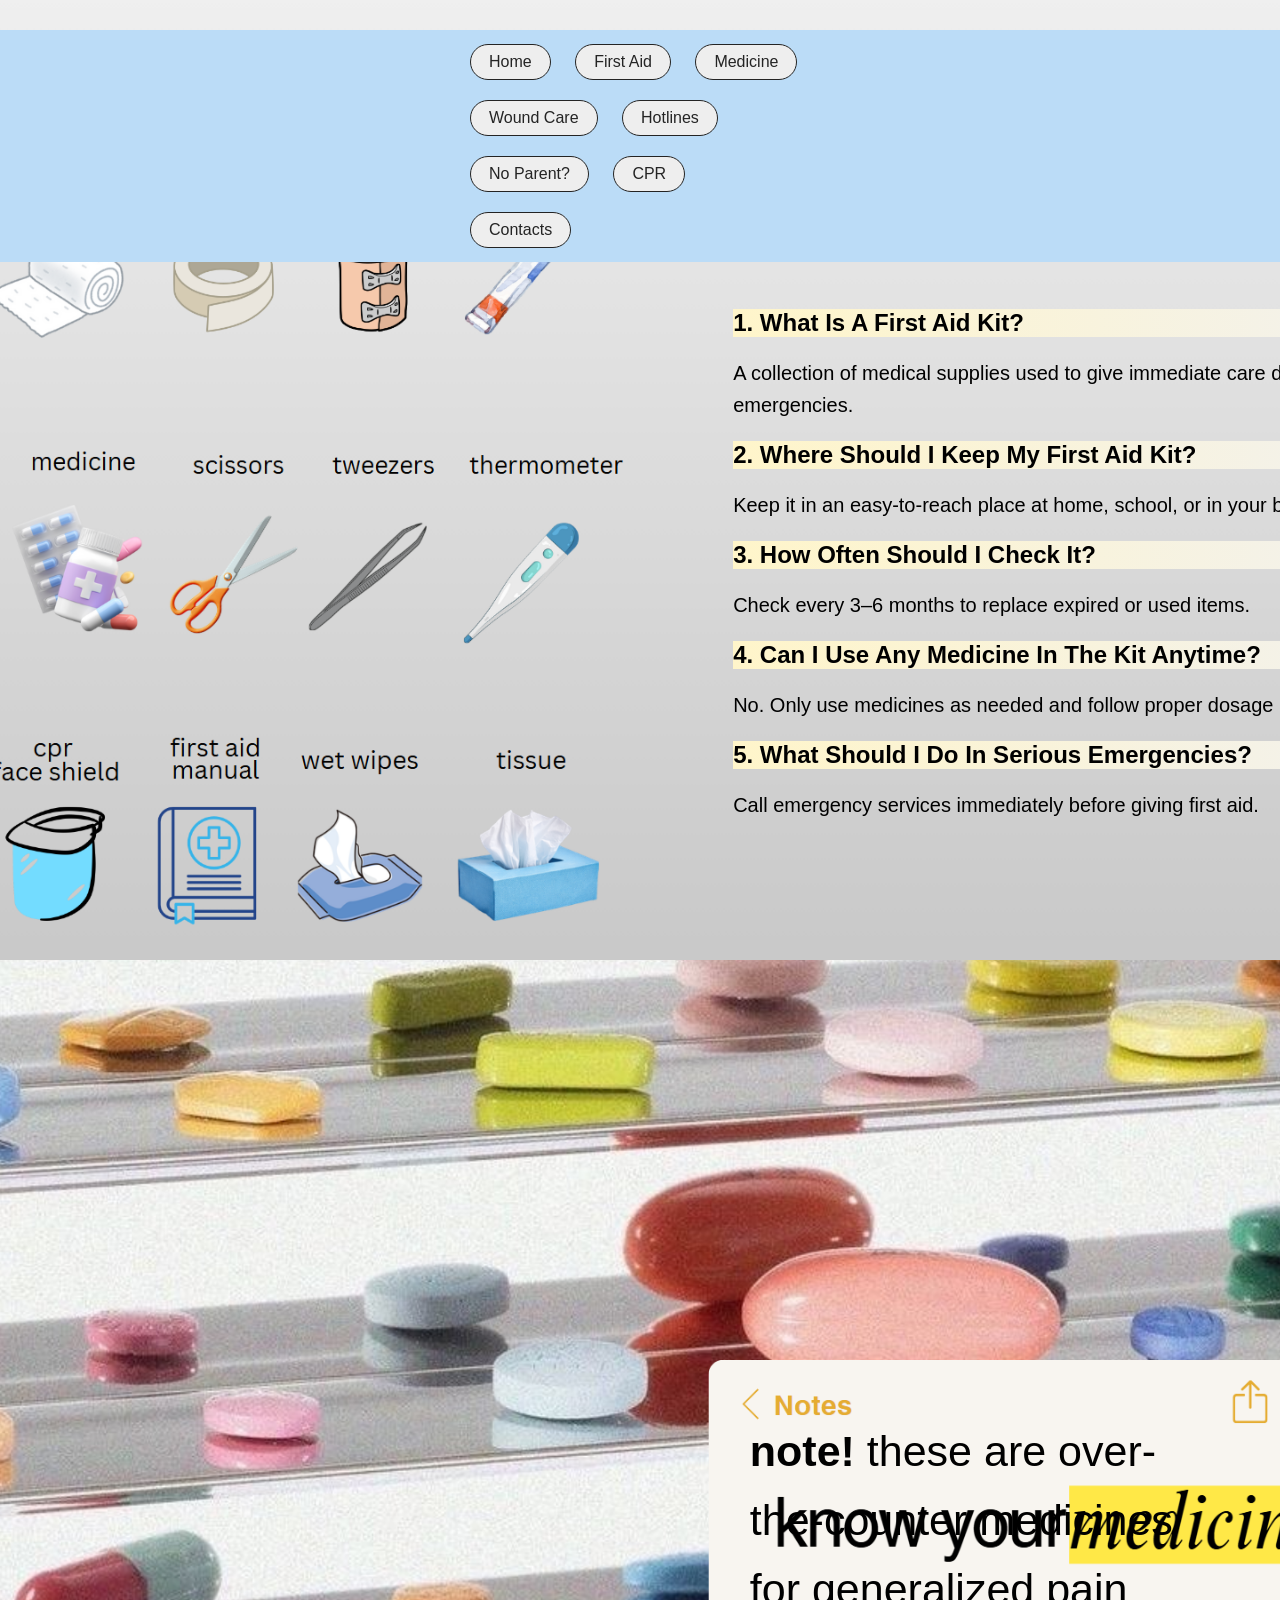
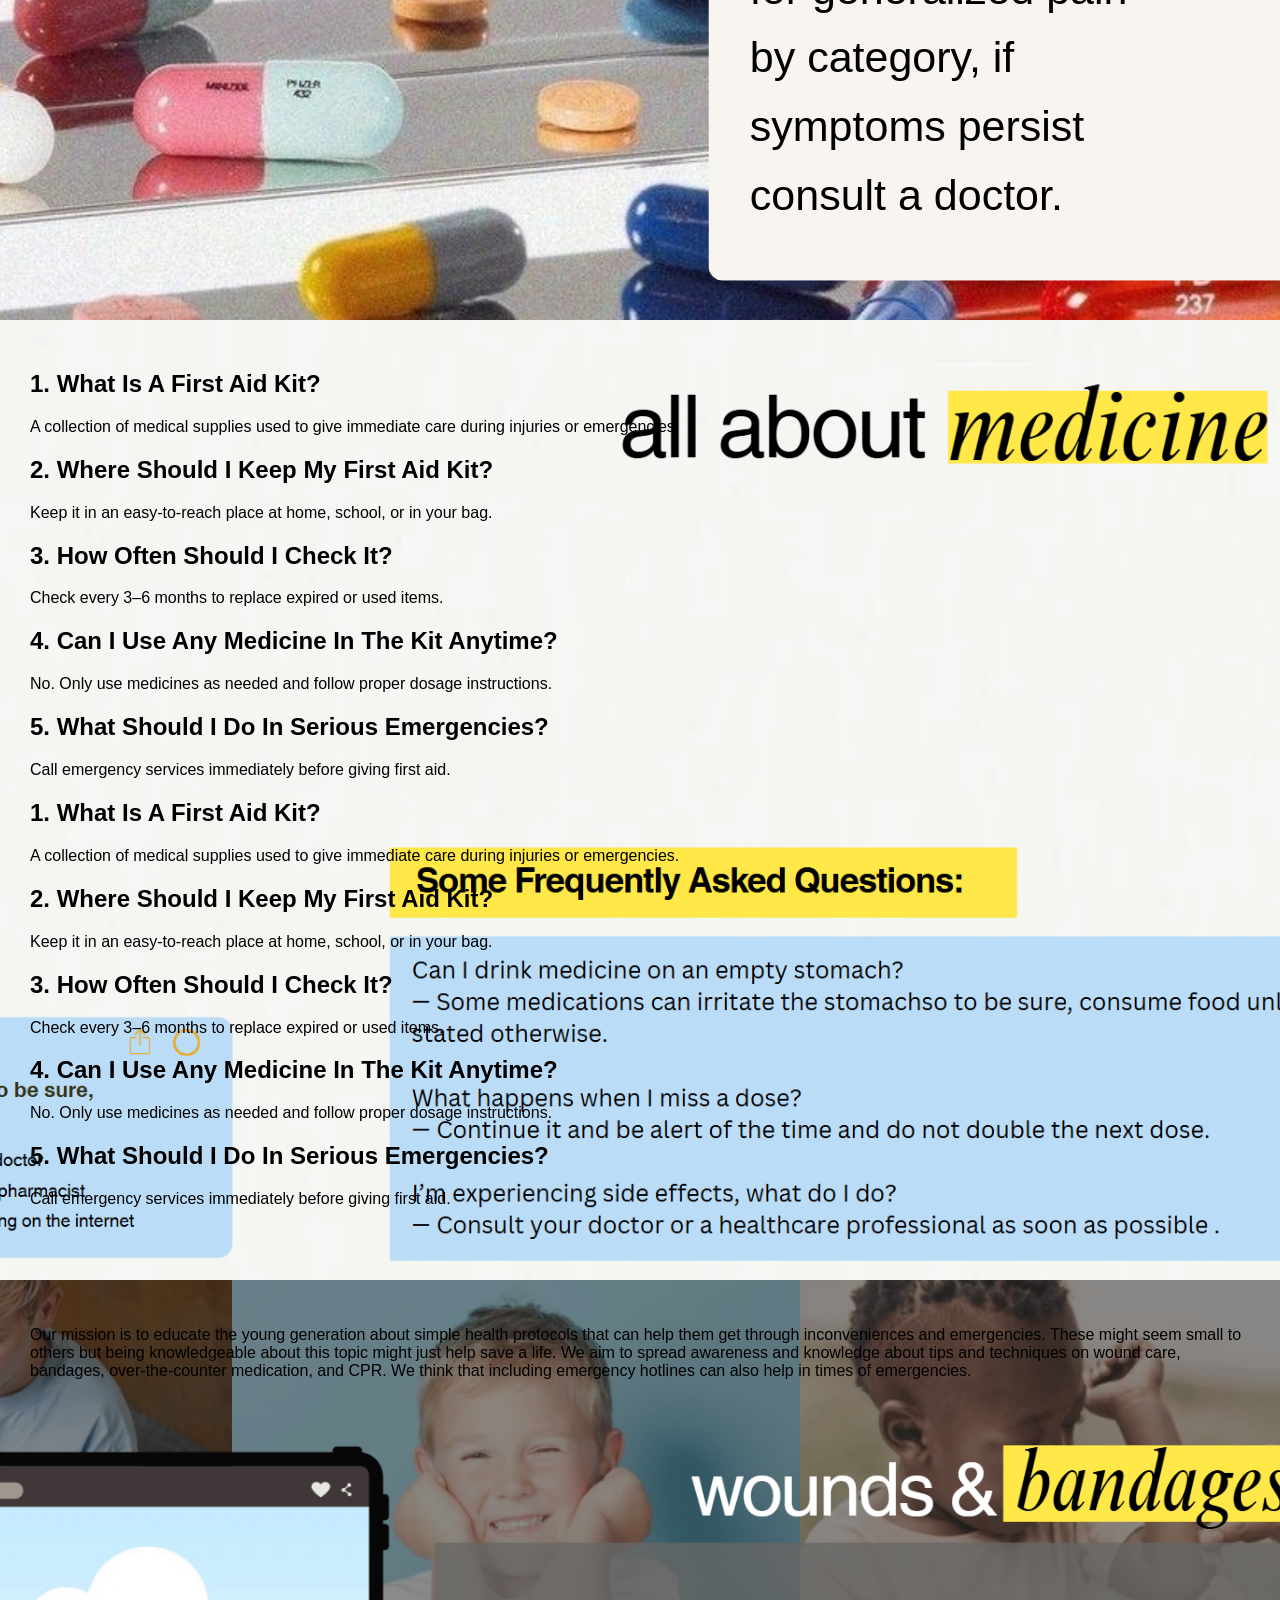
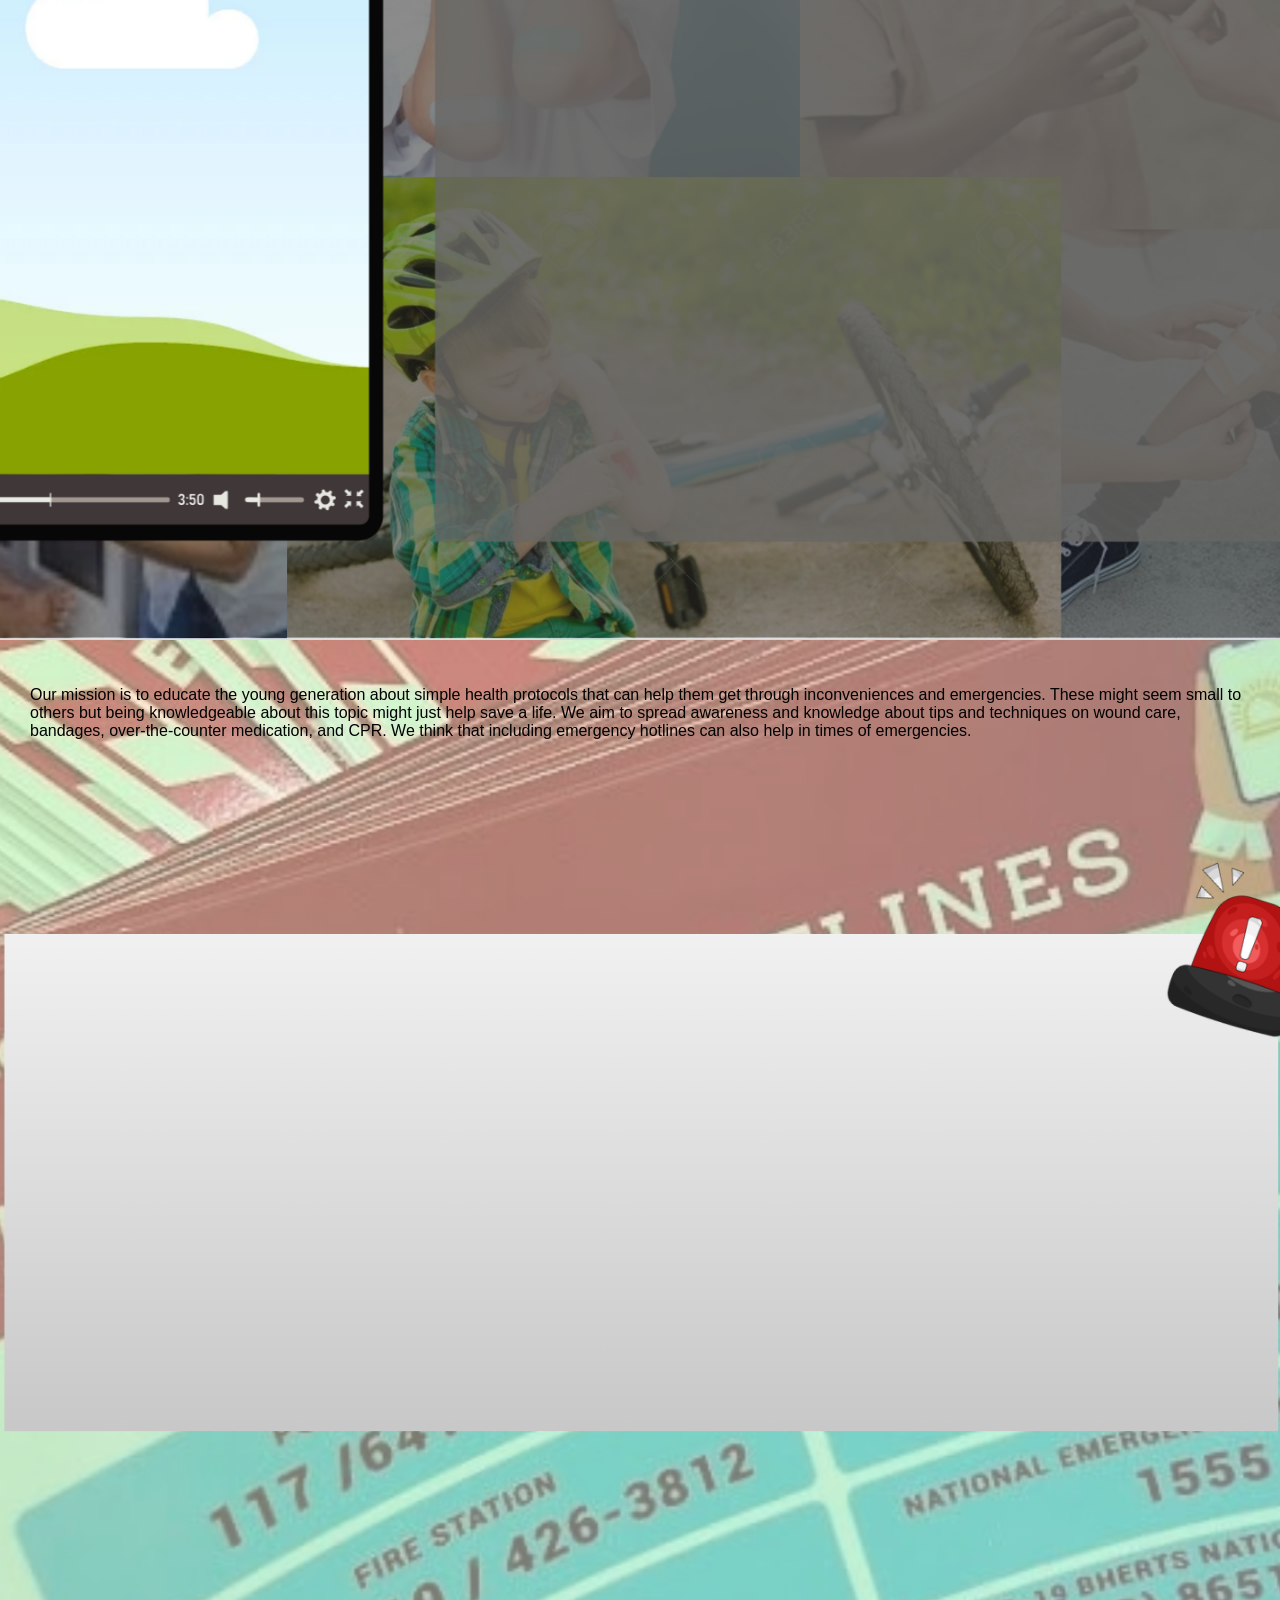
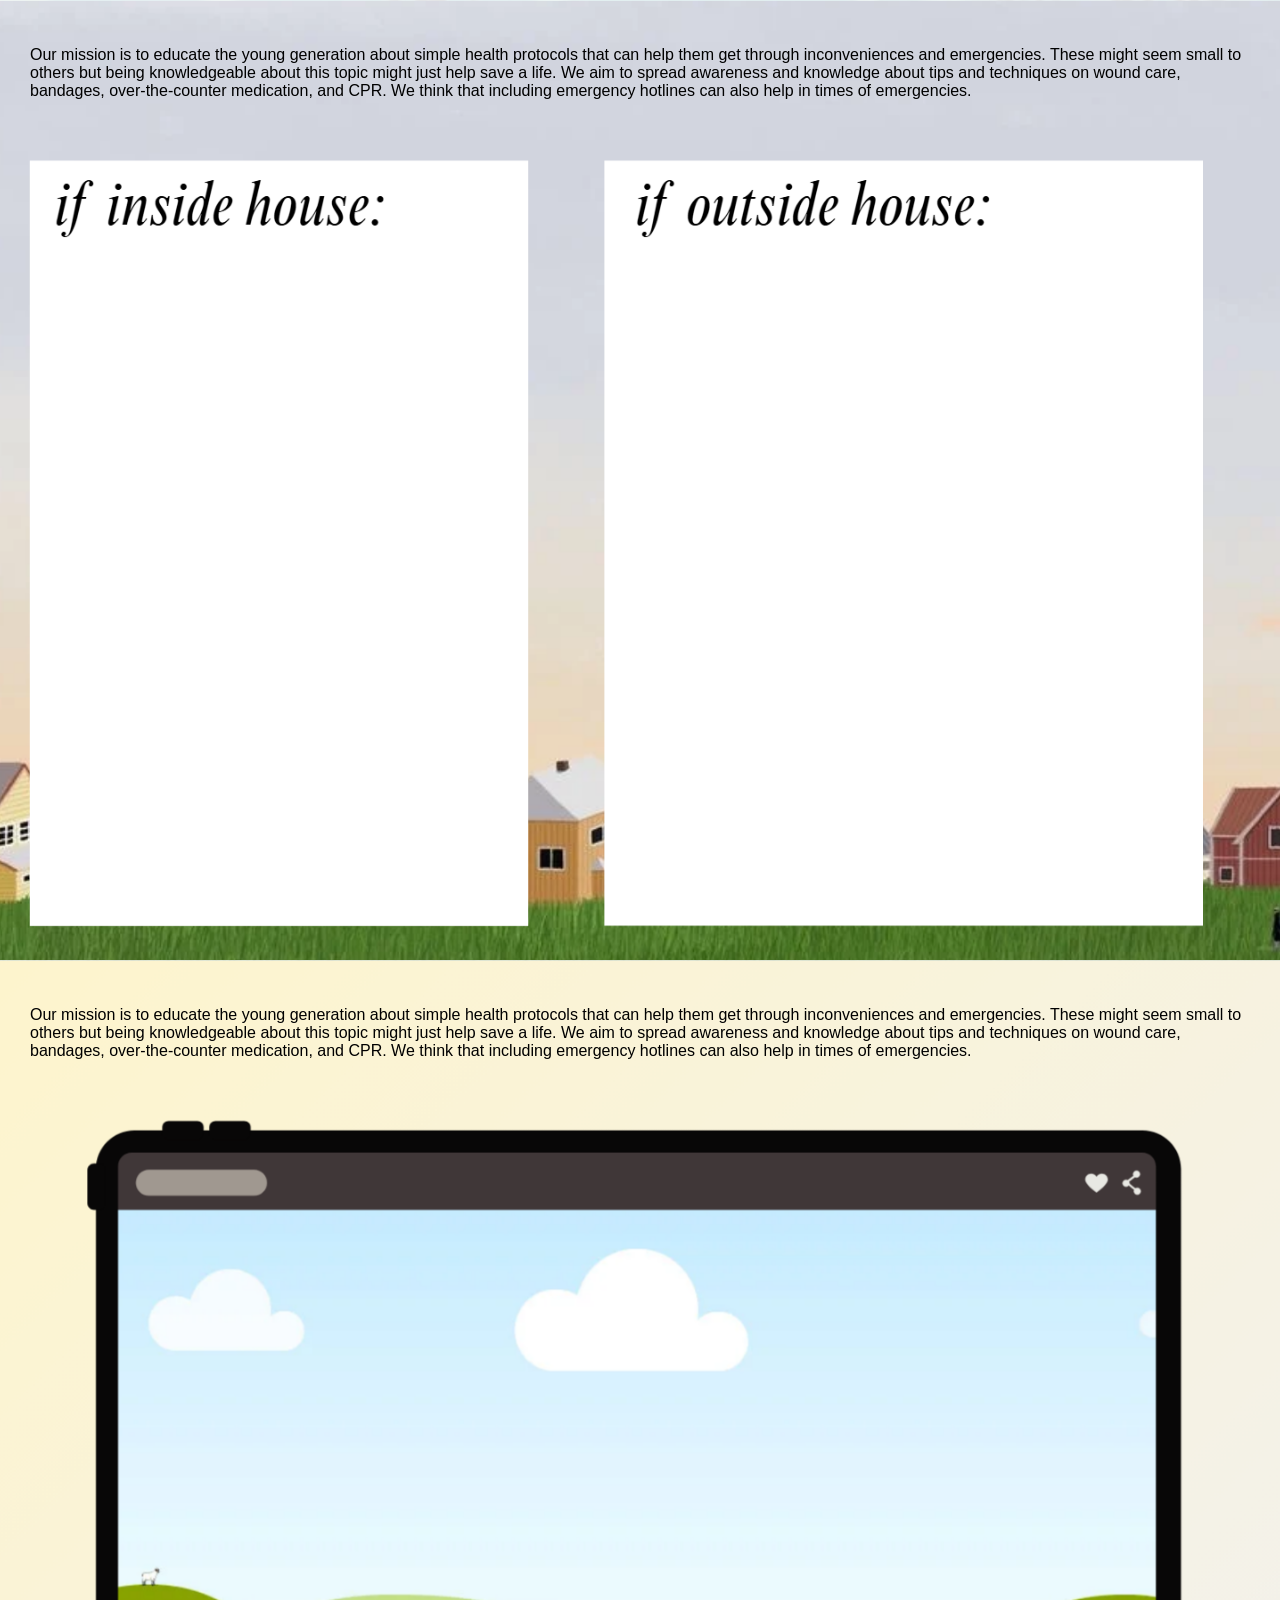
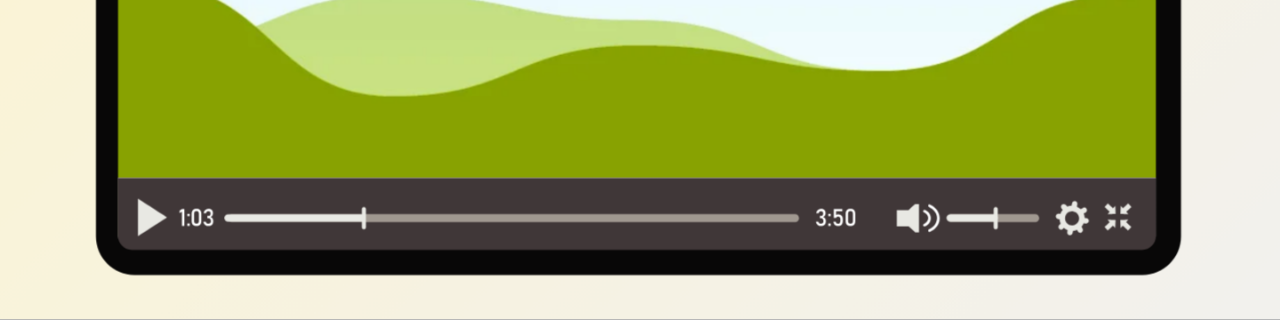
==== CareUrHealth/Informations.html @ 377dc2b5 "Add files via upload" ====
<!DOCTYPE html>
<html lang="en">
<head>
    <meta charset="UTF-8">
    <meta name="viewport" content="width=device-width, initial-scale=1.0">
    <title>Ctrl Ur Health</title>
    <link rel="stylesheet" href="style.css">
</head>
<body>

<section id="HOME-INFO">
    <nav id ="navINFO">
        <a href="Index.html">Home</a>
        <a href="#HOME-INFO">First Aid</a>
        <a href="#medicineone">Medicine</a>
        <a href="#woundcare">Wound Care</a>
        <a href="#hotlines">Hotlines</a>
        <a href="#noparent">No Parent?</a>
        <a href="#cpr">CPR</a>
        <a href="Index.html #CONTACT">Contacts</a>
    </nav>    

    <div class="firstaid-container">
        <div class="firstaid-text">
            <h1>1. What Is A First Aid Kit?</h1>
            <p>A collection of medical supplies used to give immediate care during injuries or emergencies.</p>

            <h1>2. Where Should I Keep My First Aid Kit?</h1>
            <p>Keep it in an easy-to-reach place at home, school, or in your bag.</p>

            <h1>3. How Often Should I Check It?</h1>
            <p>Check every 3–6 months to replace expired or used items.</p>

            <h1>4. Can I Use Any Medicine In The Kit Anytime?</h1>
            <p>No. Only use medicines as needed and follow proper dosage instructions.</p>

            <h1>5. What Should I Do In Serious Emergencies?</h1>
            <p>Call emergency services immediately before giving first aid.</p>
        </div> 
    </div>
</section>

<section id="medicineone">
    <div class="medicineone-container">
        <div class="medicineone-text">
            <p>
                <strong>note!</strong> these are over-the-counter 
                medicines for generalized pain by 
                category, if symptoms persist 
                consult a doctor.
            </p>
        </div> 
    </div>
</section>

<section id="medicinetwo">
    <div class="medicinetwo-container">
        <div class="medicinetwofirst-text">
            <h1>1. What Is A First Aid Kit?</h1>
            <p>A collection of medical supplies used to give immediate care during injuries or emergencies.</p>

            <h1>2. Where Should I Keep My First Aid Kit?</h1>
            <p>Keep it in an easy-to-reach place at home, school, or in your bag.</p>

            <h1>3. How Often Should I Check It?</h1>
            <p>Check every 3–6 months to replace expired or used items.</p>

            <h1>4. Can I Use Any Medicine In The Kit Anytime?</h1>
            <p>No. Only use medicines as needed and follow proper dosage instructions.</p>

            <h1>5. What Should I Do In Serious Emergencies?</h1>
            <p>Call emergency services immediately before giving first aid.</p>
        </div> 
        <div class="medicinetwosecond-text">
            <h1>1. What Is A First Aid Kit?</h1>
            <p>A collection of medical supplies used to give immediate care during injuries or emergencies.</p>

            <h1>2. Where Should I Keep My First Aid Kit?</h1>
            <p>Keep it in an easy-to-reach place at home, school, or in your bag.</p>

            <h1>3. How Often Should I Check It?</h1>
            <p>Check every 3–6 months to replace expired or used items.</p>

            <h1>4. Can I Use Any Medicine In The Kit Anytime?</h1>
            <p>No. Only use medicines as needed and follow proper dosage instructions.</p>

            <h1>5. What Should I Do In Serious Emergencies?</h1>
            <p>Call emergency services immediately before giving first aid.</p>
        </div>  
    </div>
</section>

<section id="woundcare">
    <div class="woundcare-container">
        <div class="woundcare-text">
            <p>
                Our mission is to educate the young 
                generation about simple health protocols 
                that can help them get through 
                inconveniences and emergencies. These 
                might seem small to others but being 
                knowledgeable about this topic might 
                just help save a life. We aim to spread 
                awareness and knowledge about tips and 
                techniques on wound care, bandages, 
                over-the-counter medication, and CPR. 
                We think that including emergency 
                hotlines can also help in times of 
                emergencies.
            </p>
        </div> 
    </div>
</section>

<section id="hotlines">
    <div class="hotlines-container">
        <div class="hotlines-text">
            <p>
                Our mission is to educate the young 
                generation about simple health protocols 
                that can help them get through 
                inconveniences and emergencies. These 
                might seem small to others but being 
                knowledgeable about this topic might 
                just help save a life. We aim to spread 
                awareness and knowledge about tips and 
                techniques on wound care, bandages, 
                over-the-counter medication, and CPR. 
                We think that including emergency 
                hotlines can also help in times of 
                emergencies.
            </p>
        </div> 
    </div>
</section>

<section id="noparent">
    <div class="noparent-container">
        <div class="noparent-text">
            <p>
                Our mission is to educate the young 
                generation about simple health protocols 
                that can help them get through 
                inconveniences and emergencies. These 
                might seem small to others but being 
                knowledgeable about this topic might 
                just help save a life. We aim to spread 
                awareness and knowledge about tips and 
                techniques on wound care, bandages, 
                over-the-counter medication, and CPR. 
                We think that including emergency 
                hotlines can also help in times of 
                emergencies.
            </p>
        </div> 
    </div>
</section>

<section id="cpr">
    <div class="cpr-container">
        <div class="cpr-text">
            <p>
                Our mission is to educate the young 
                generation about simple health protocols 
                that can help them get through 
                inconveniences and emergencies. These 
                might seem small to others but being 
                knowledgeable about this topic might 
                just help save a life. We aim to spread 
                awareness and knowledge about tips and 
                techniques on wound care, bandages, 
                over-the-counter medication, and CPR. 
                We think that including emergency 
                hotlines can also help in times of 
                emergencies.
            </p>
        </div> 
    </div>
</section>

</body>
</html>
---- CareUrHealth/style.css ----
@import url('https://fonts.googleapis.com/css2?family=Poppins:ital,wght@0,100;0,200;0,300;0,400;0,500;0,600;0,700;0,800;0,900;1,100;1,200;1,300;1,400;1,500;1,600;1,700;1,800;1,900&family=Roboto+Mono:ital,wght@0,100..700;1,100..700&display=swap');

html {
    scroll-behavior: smooth;
}

body {
    font-family: Arial, sans-serif;
    margin: 0;
}

header {
    height: 100vh; /* full screen */
    background-image: url("images/ctrl.png");
    background-size: cover;
    background-position: center;
    background-repeat: no-repeat;

    display: flex;
    justify-content: center;
    align-items: flex-start; /* keeps nav on top */
}

nav {
    margin-top: 20px;
    position: fixed;
}


nav a {
    color: #242424;
    background-color: #eeeeee;
    margin: 10px;
    text-decoration: none;
    border-radius: 50px;
    border: 1px solid #242424;
    padding: 8px 18px;
    display: inline-block;
}   

#ABOUT {
    height: 100vh;
    background-image: url("images/about-bg.png");
    background-size: cover;
    background-position: center;
    background-repeat: no-repeat;

    display: flex;
    align-items: center;
    justify-content: flex-end; /* push content to right */
    padding: 60px;
}

.about-text {
    max-width: 700px; /* prevents stretching */
    padding: 15px;
    border-radius: 10px;
}

.about-text p {
    margin-top: 15px;
    line-height: 1.6;
    font-size: 32px;
}

#CONTACT {
    height: 100vh; /* full screen */
    background-image: url("images/suggestion-box.png");
    background-size: cover;
    background-position: center;
    background-repeat: no-repeat;
}

/* Wrapper */
.contact-wrapper {
    margin-top: 35%;
    display: flex;
    justify-content: space-between;
    align-items: flex-start;
    gap: 50px;
}

/* Left side (socials) */
.socials {
    flex: 1;
    margin-top: -20%;
    font-size: 50px;
    font-style: Bolder;
    padding: 15px;
    
}

/* Right side (form) */
#suggestionForm {
    flex: 1;
}

/* Optional styling */
.contact-item {
    display: flex;
    align-items: center;
    gap: 10px;
    margin: 30px 0;
}

input, textarea {
    margin-left: -5%;
    width: 50%;
    padding: 10px;
    margin-top: 10px;
    border: 5px solid #000000;
    border-radius: 20px;
}

button {
    margin-left: -5%;
    padding: 10px 20px;
    cursor: pointer;
    border: 5px solid #000000;
    border-radius: 20px;
    font-style: bolder;
    font-size: 25px;
}

section {
    padding: 30px;
}

.subnav a {
    margin-right: 15px;
    text-decoration: none;
    color: blue;
}



/*INFORMATION SECTION */


#HOME-INFO {
    height: 100vh; /* full screen */
    background-image: url("images/firstaid.png");
    background-size: cover;
    background-position: center;
    background-repeat: no-repeat;

    display: flex;
    justify-content: center;
    align-items: flex-start; /* keeps nav on top */
}

#navINFO {
    color: #242424;
    background-color: #bbdcf7;
    margin: 0px;
    padding: 4px 460px;
}

.firstaid-text {
    max-width: 1500px; /* prevents stretching */
    padding: 10px;
    border-radius: 10px;
    margin-left: 60%;
    margin-top: 30%;
    margin-right: -50%;

}

.firstaid-text h1 {
    background: linear-gradient(90deg, #fff5ca, #F1F1F1);
}

.firstaid-text p {
    margin-top: 5px;
    line-height: 1.6;
    font-size: 20px;
}

#medicineone {
    height: 100vh; /* full screen */
    background-image: url("images/medsone.png");
    background-size: cover;
    background-position: center;
    background-repeat: no-repeat;
}

#medicineone p {
    margin-top: 35%;
    line-height: 1.6;
    font-size: 43px;
    margin-left: 59%;
    margin-right: 6%;
}

#medicinetwo {
    height: 100vh; /* full screen */
    background-image: url("images/medstwo.png");
    background-size: cover;
    background-position: center;
    background-repeat: no-repeat;
}

#woundcare {
    height: 100vh; /* full screen */
    background-image: url("images/wound.png");
    background-size: cover;
    background-position: center;
    background-repeat: no-repeat;
}

#hotlines {
    height: 100vh; /* full screen */
    background-image: url("images/hotlines.png");
    background-size: cover;
    background-position: center;
    background-repeat: no-repeat;
}

#noparent {
    height: 100vh; /* full screen */
    background-image: url("images/noparent.png");
    background-size: cover;
    background-position: center;
    background-repeat: no-repeat;
}

#cpr {
    height: 100vh; /* full screen */
    background-image: url("images/cpr.png");
    background-size: cover;
    background-position: center;
    background-repeat: no-repeat;
}
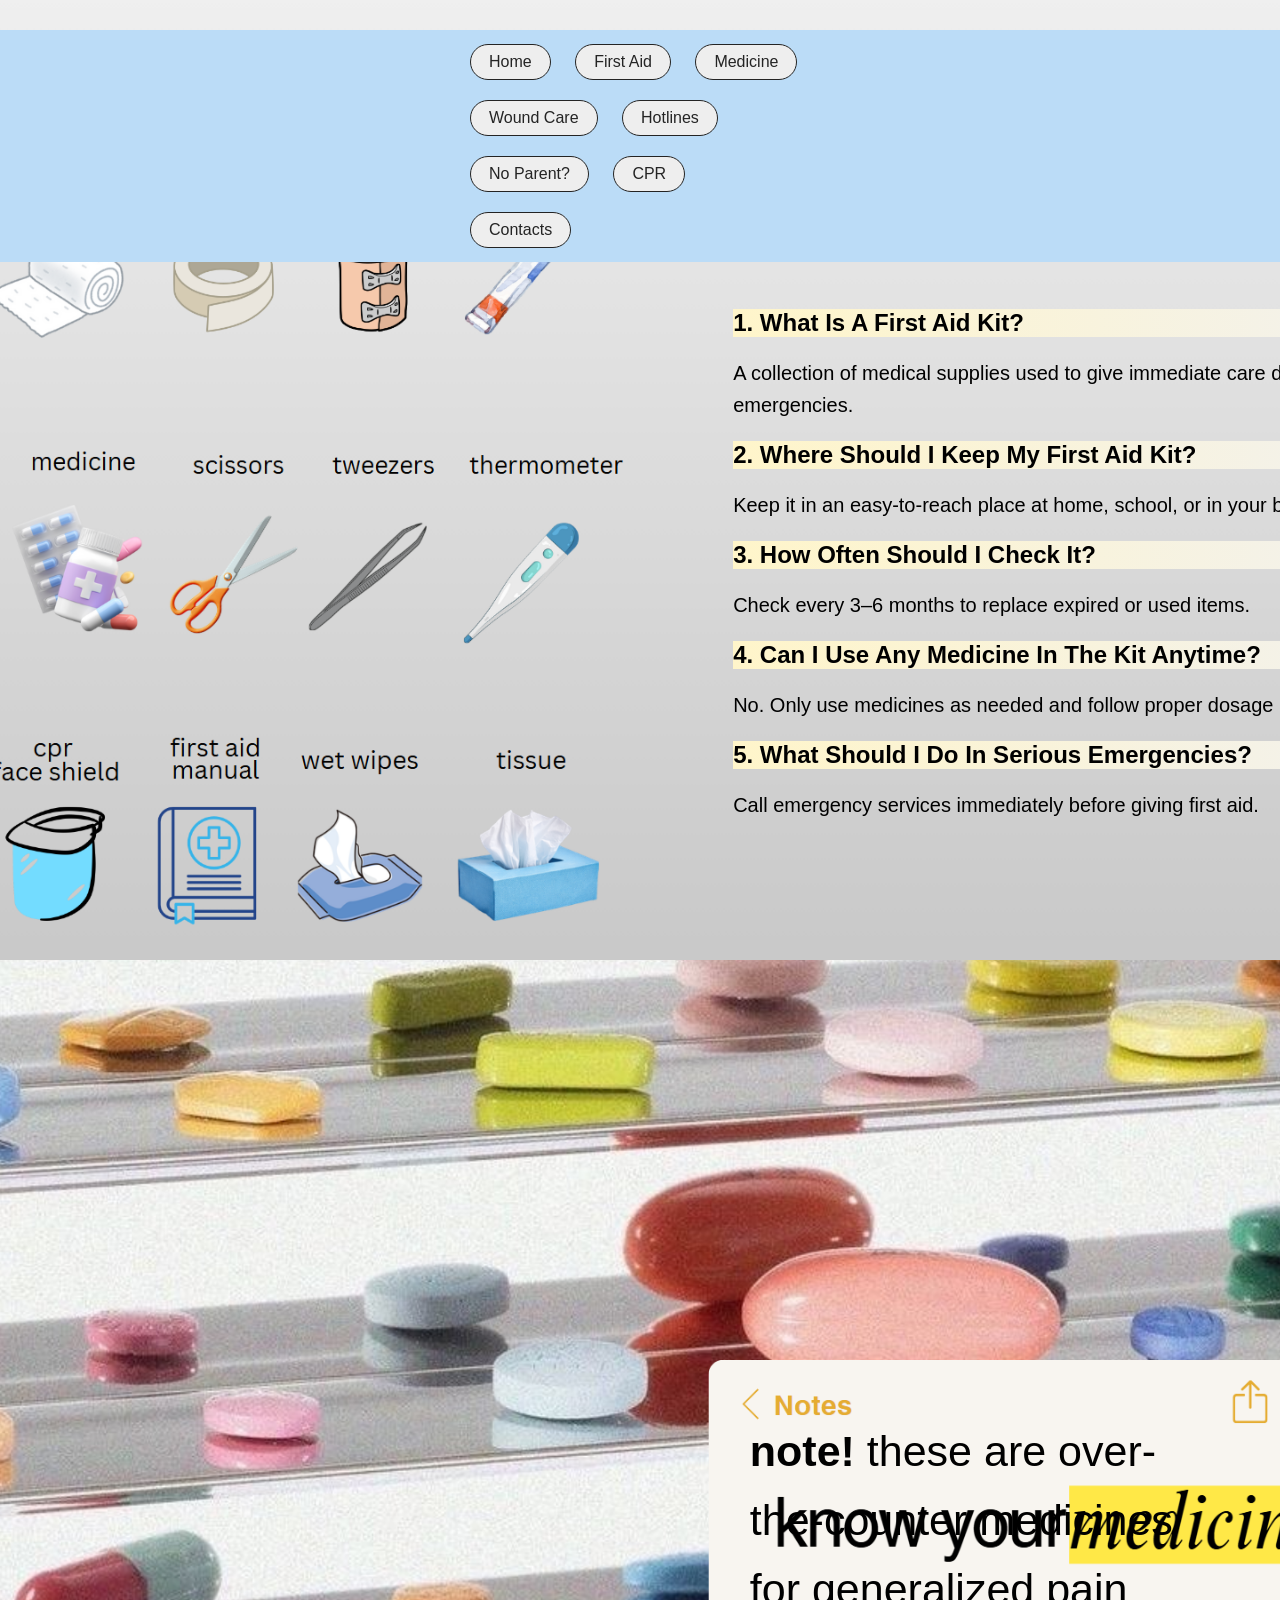
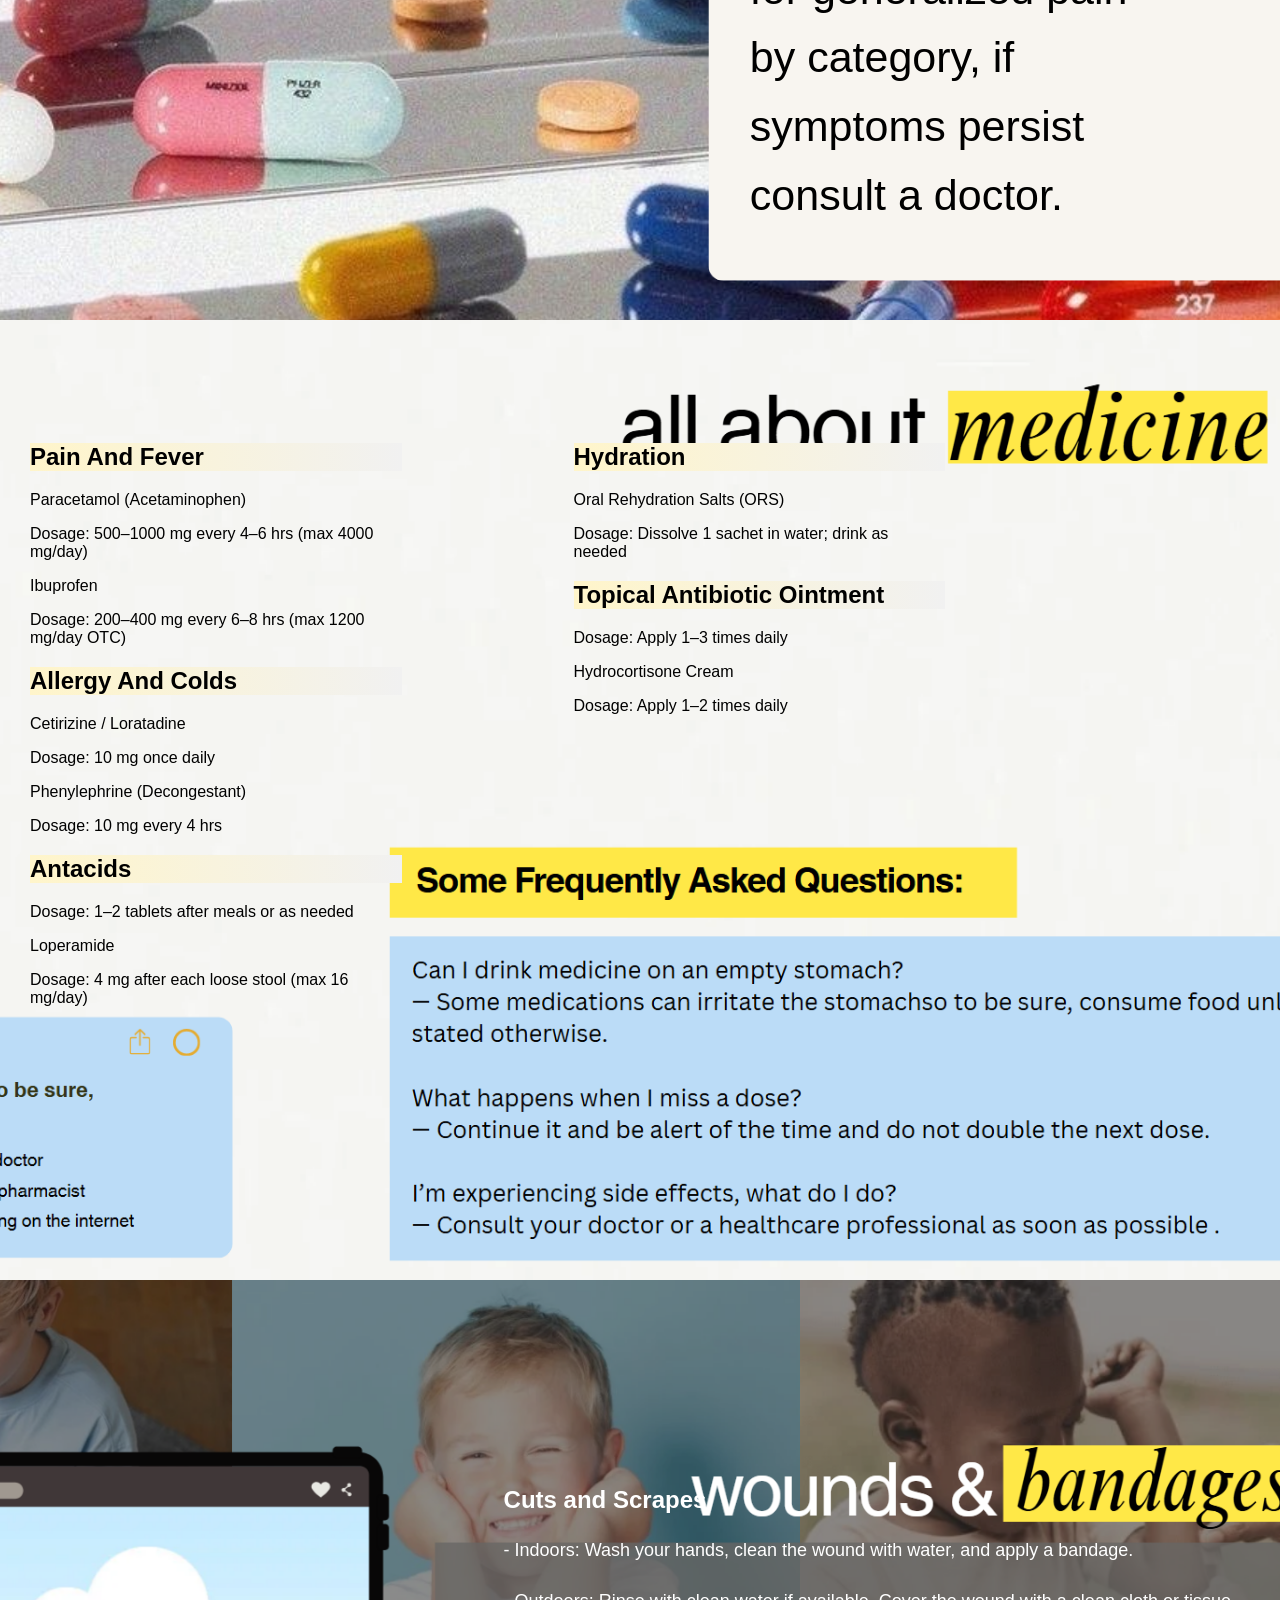
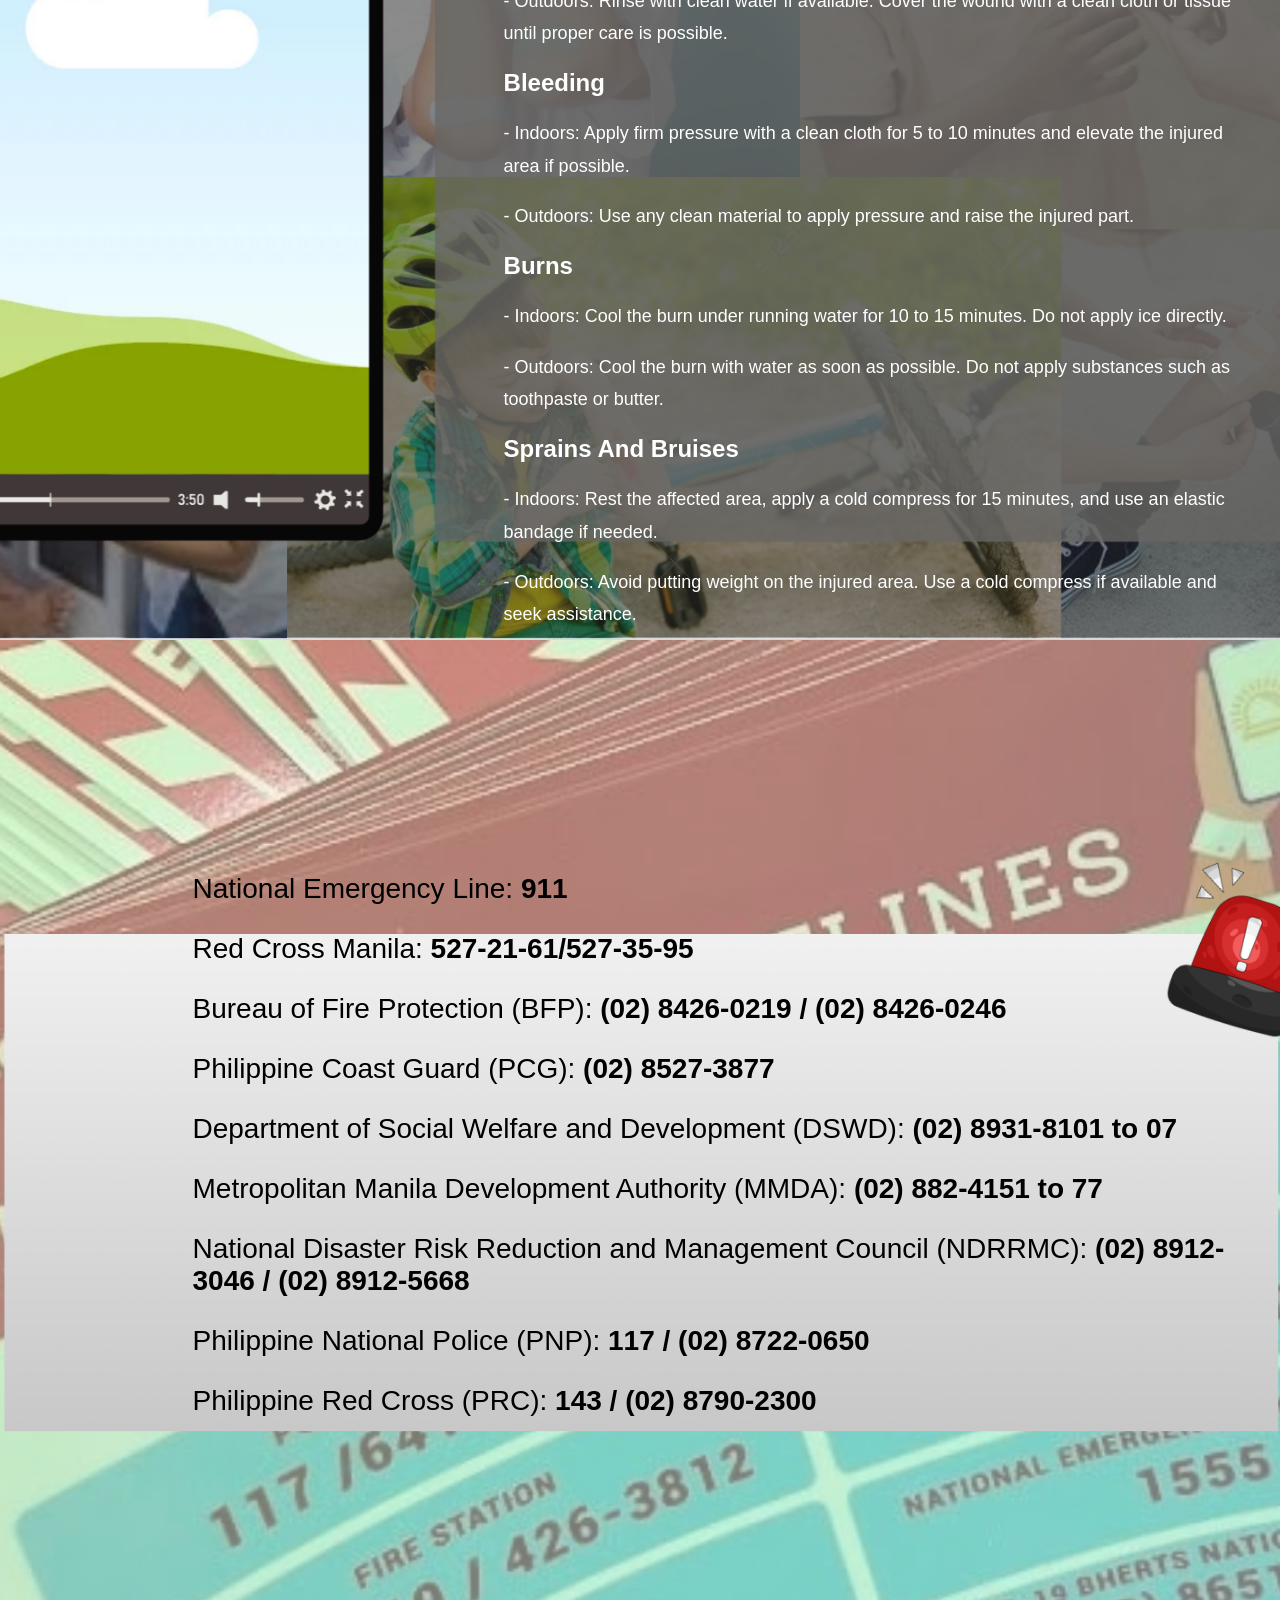
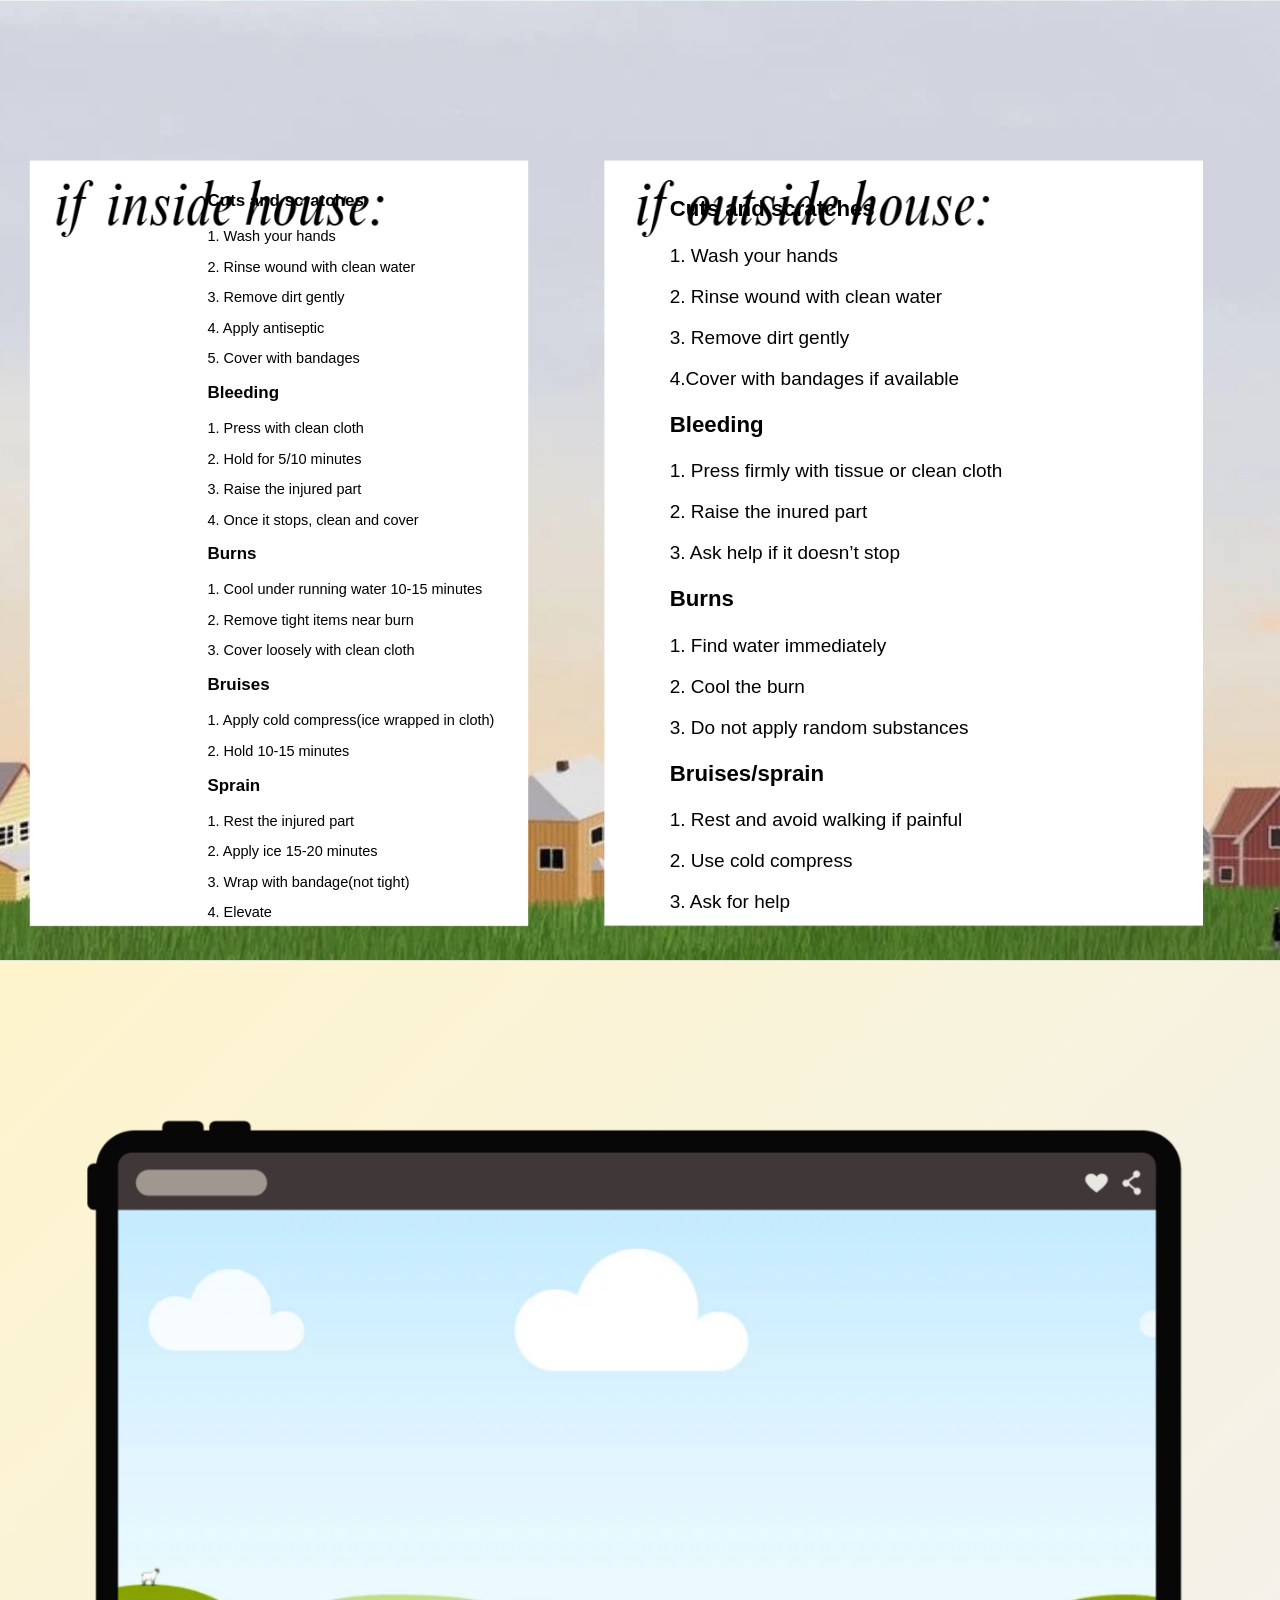
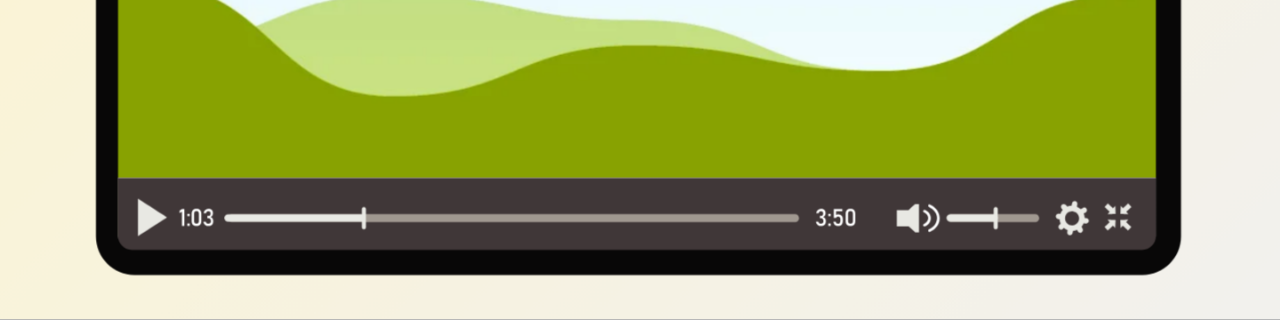
==== commit 0c25b5db: "Add files via upload" ====
--- a/CareUrHealth/Informations.html
+++ b/CareUrHealth/Informations.html
@@ -56,36 +56,32 @@
 <section id="medicinetwo">
     <div class="medicinetwo-container">
         <div class="medicinetwofirst-text">
-            <h1>1. What Is A First Aid Kit?</h1>
-            <p>A collection of medical supplies used to give immediate care during injuries or emergencies.</p>
+            <h1>Pain And Fever</h1>
+            <p>Paracetamol (Acetaminophen)</p>
+            <p>Dosage: 500–1000 mg every 4–6 hrs (max 4000 mg/day)</p>
+            <p>Ibuprofen</p>
+            <p>Dosage: 200–400 mg every 6–8 hrs (max 1200 mg/day OTC)</p>
 
-            <h1>2. Where Should I Keep My First Aid Kit?</h1>
-            <p>Keep it in an easy-to-reach place at home, school, or in your bag.</p>
+            <h1>Allergy And Colds</h1>
+            <p>Cetirizine / Loratadine</p>
+            <p>Dosage: 10 mg once daily</p>
+            <p>Phenylephrine (Decongestant)</p>
+            <p>Dosage: 10 mg every 4 hrs</p>
 
-            <h1>3. How Often Should I Check It?</h1>
-            <p>Check every 3–6 months to replace expired or used items.</p>
-
-            <h1>4. Can I Use Any Medicine In The Kit Anytime?</h1>
-            <p>No. Only use medicines as needed and follow proper dosage instructions.</p>
-
-            <h1>5. What Should I Do In Serious Emergencies?</h1>
-            <p>Call emergency services immediately before giving first aid.</p>
+            <h1>Antacids</h1>
+            <p>Dosage: 1–2 tablets after meals or as needed</p>
+            <p>Loperamide</p>
+            <p>Dosage: 4 mg after each loose stool (max 16 mg/day)</p>
         </div> 
         <div class="medicinetwosecond-text">
-            <h1>1. What Is A First Aid Kit?</h1>
-            <p>A collection of medical supplies used to give immediate care during injuries or emergencies.</p>
+            <h1>Hydration</h1>
+            <p>Oral Rehydration Salts (ORS)</p>
+            <p>Dosage: Dissolve 1 sachet in water; drink as needed</p>
 
-            <h1>2. Where Should I Keep My First Aid Kit?</h1>
-            <p>Keep it in an easy-to-reach place at home, school, or in your bag.</p>
-
-            <h1>3. How Often Should I Check It?</h1>
-            <p>Check every 3–6 months to replace expired or used items.</p>
-
-            <h1>4. Can I Use Any Medicine In The Kit Anytime?</h1>
-            <p>No. Only use medicines as needed and follow proper dosage instructions.</p>
-
-            <h1>5. What Should I Do In Serious Emergencies?</h1>
-            <p>Call emergency services immediately before giving first aid.</p>
+            <h1>Topical Antibiotic Ointment</h1>
+            <p>Dosage: Apply 1–3 times daily</p>
+            <p>Hydrocortisone Cream</p>
+            <p>Dosage: Apply 1–2 times daily</p>
         </div>  
     </div>
 </section>
@@ -93,21 +89,22 @@
 <section id="woundcare">
     <div class="woundcare-container">
         <div class="woundcare-text">
-            <p>
-                Our mission is to educate the young 
-                generation about simple health protocols 
-                that can help them get through 
-                inconveniences and emergencies. These 
-                might seem small to others but being 
-                knowledgeable about this topic might 
-                just help save a life. We aim to spread 
-                awareness and knowledge about tips and 
-                techniques on wound care, bandages, 
-                over-the-counter medication, and CPR. 
-                We think that including emergency 
-                hotlines can also help in times of 
-                emergencies.
-            </p>
+            <h1>Cuts and Scrapes</h1>
+            <p>- Indoors: Wash your hands, clean the wound with water, and apply a bandage.</p>
+            <p>- Outdoors: Rinse with clean water if available. Cover the wound with a clean cloth or tissue until proper care is possible.</p>
+
+            <h1>Bleeding</h1>
+            <p>- Indoors: Apply firm pressure with a clean cloth for 5 to 10 minutes and elevate the injured area if possible.</p>
+            <p>- Outdoors: Use any clean material to apply pressure and raise the injured part.</p>
+
+            <h1>Burns</h1>
+            <p>- Indoors: Cool the burn under running water for 10 to 15 minutes. Do not apply ice directly.</p>
+            <p>- Outdoors: Cool the burn with water as soon as possible. Do not apply substances such as toothpaste or butter.</p>
+
+
+            <h1>Sprains And Bruises</h1>
+            <p>- Indoors: Rest the affected area, apply a cold compress for 15 minutes, and use an elastic bandage if needed.</p>
+            <p>- Outdoors: Avoid putting weight on the injured area. Use a cold compress if available and seek assistance.</p>
         </div> 
     </div>
 </section>
@@ -115,21 +112,15 @@
 <section id="hotlines">
     <div class="hotlines-container">
         <div class="hotlines-text">
-            <p>
-                Our mission is to educate the young 
-                generation about simple health protocols 
-                that can help them get through 
-                inconveniences and emergencies. These 
-                might seem small to others but being 
-                knowledgeable about this topic might 
-                just help save a life. We aim to spread 
-                awareness and knowledge about tips and 
-                techniques on wound care, bandages, 
-                over-the-counter medication, and CPR. 
-                We think that including emergency 
-                hotlines can also help in times of 
-                emergencies.
-            </p>
+            <p>National Emergency Line: <strong>911</strong></p>
+            <p>Red Cross Manila: <strong>527-21-61/527-35-95</strong></p>
+            <p>Bureau of Fire Protection (BFP): <strong>(02) 8426-0219 / (02) 8426-0246</strong></p>
+            <p>Philippine Coast Guard (PCG): <strong>(02) 8527-3877</strong></p>
+            <p>Department of Social Welfare and Development (DSWD): <strong>(02) 8931-8101 to 07</strong></p>
+            <p>Metropolitan Manila Development Authority (MMDA): <strong>(02) 882-4151 to 77</strong></p>
+            <p>National Disaster Risk Reduction and Management Council (NDRRMC): <strong>(02) 8912-3046 / (02) 8912-5668</strong></p>
+            <p>Philippine National Police (PNP): <strong>117 / (02) 8722-0650</strong></p>
+            <p>Philippine Red Cross (PRC): <strong>143 / (02) 8790-2300</strong></p>
         </div> 
     </div>
 </section>
@@ -137,44 +128,64 @@
 <section id="noparent">
     <div class="noparent-container">
         <div class="noparent-text">
-            <p>
-                Our mission is to educate the young 
-                generation about simple health protocols 
-                that can help them get through 
-                inconveniences and emergencies. These 
-                might seem small to others but being 
-                knowledgeable about this topic might 
-                just help save a life. We aim to spread 
-                awareness and knowledge about tips and 
-                techniques on wound care, bandages, 
-                over-the-counter medication, and CPR. 
-                We think that including emergency 
-                hotlines can also help in times of 
-                emergencies.
-            </p>
+            <div class="noparent-inside">
+                <h3>Cuts and scratches</h3>
+                <p>1. Wash your hands</p>
+                <p>2. Rinse wound with clean water</p>
+                <p>3. Remove dirt gently</p>
+                <p>4. Apply antiseptic</p>
+                <p>5. Cover with bandages</p>
+
+                <h3>Bleeding</h3>
+                <p>1. Press with clean cloth</p>
+                <p>2. Hold for 5/10 minutes</p>
+                <p>3. Raise the injured part</p>
+                <p>4. Once it stops, clean and cover</p>
+
+                <h3>Burns</h3>
+                <p>1. Cool under running water 10-15 minutes</p>
+                <p>2. Remove tight items near burn</p>
+                <p>3. Cover loosely with clean cloth</p>
+
+                <h3>Bruises</h3>
+                <p>1. Apply cold compress(ice wrapped in cloth)</p>
+                <p>2. Hold 10-15 minutes</p>
+
+                <h3>Sprain</h3>
+                <p>1. Rest the injured part</p>
+                <p>2. Apply ice 15-20 minutes</p>
+                <p>3. Wrap with bandage(not tight)</p>
+                <p>4. Elevate</p>
+            </div>
+            <div class="noparent-outside">
+                <h3>Cuts and scratches</h3>
+                <p>1. Wash your hands</p>
+                <p>2. Rinse wound with clean water</p>
+                <p>3. Remove dirt gently</p>
+                <p>4.Cover with bandages if available</p>
+
+                <h3>Bleeding</h3>
+                <p>1. Press firmly with tissue or clean cloth</p>
+                <p>2. Raise the inured part</p>
+                <p>3. Ask help if it doesn’t stop</p>
+
+                <h3>Burns</h3>
+                <p>1. Find water immediately</p>
+                <p>2. Cool the burn</p>
+                <p>3. Do not apply random substances</p>
+
+                <h3>Bruises/sprain</h3>
+                <p>1. Rest and avoid walking if painful</p>
+                <p>2. Use cold compress</p>
+                <p>3. Ask for help</p>
+            </div>
         </div> 
     </div>
 </section>
 
 <section id="cpr">
     <div class="cpr-container">
-        <div class="cpr-text">
-            <p>
-                Our mission is to educate the young 
-                generation about simple health protocols 
-                that can help them get through 
-                inconveniences and emergencies. These 
-                might seem small to others but being 
-                knowledgeable about this topic might 
-                just help save a life. We aim to spread 
-                awareness and knowledge about tips and 
-                techniques on wound care, bandages, 
-                over-the-counter medication, and CPR. 
-                We think that including emergency 
-                hotlines can also help in times of 
-                emergencies.
-            </p>
-        </div> 
+        
     </div>
 </section>
 
--- a/CareUrHealth/style.css
+++ b/CareUrHealth/style.css
@@ -200,6 +200,32 @@
     background-repeat: no-repeat;
 }
 
+.medicinetwo-container {
+    margin-top: 6%;
+    display: flex;
+    justify-content: space-between;
+    align-items: flex-start;
+    gap: 50px;
+}
+
+.medicinetwofirst-text{
+    flex: 1;
+    margin-right: 10%;
+}
+
+.medicinetwosecond-text{
+    flex: 1;
+    margin-right: 25%
+}
+
+.medicinetwofirst-text h1 {
+    background: linear-gradient(90deg, #fff5ca, #F1F1F1);
+}
+
+.medicinetwosecond-text h1 {
+    background: linear-gradient(90deg, #fff5ca, #F1F1F1);
+}
+
 #woundcare {
     height: 100vh; /* full screen */
     background-image: url("images/wound.png");
@@ -208,6 +234,24 @@
     background-repeat: no-repeat;
 }
 
+.woundcare-text {
+    max-width: 1500px; /* prevents stretching */
+    padding: 10px;
+    border-radius: 10px;
+    margin-left: 38%;
+    margin-top: 12%;
+    color: #ffffff;
+}
+
+.woundcare-text p {
+    margin-top: 9px;
+    line-height: 1.8;
+    font-size: 18px;
+}
+
+
+
+
 #hotlines {
     height: 100vh; /* full screen */
     background-image: url("images/hotlines.png");
@@ -216,6 +260,17 @@
     background-repeat: no-repeat;
 }
 
+.hotlines-text {
+    max-width: 1500px; /* prevents stretching */
+    padding: 10px;
+    border-radius: 10px;
+    margin-left: 12.5%;
+    margin-top: 13.5%;
+    color: #000;
+    font-size: 28px;
+}
+
+
 #noparent {
     height: 100vh; /* full screen */
     background-image: url("images/noparent.png");
@@ -223,6 +278,32 @@
     background-position: center;
     background-repeat: no-repeat;
 }
+.noparent-text {
+    max-width: 1500px; /* prevents stretching */
+    padding: 10px;
+    border-radius: 10px;
+    margin-left: 12%;
+    margin-top: 11%;
+    color: #000;
+
+    display: flex;
+    justify-content: space-between;
+    align-items: flex-start;
+    gap: 50px;
+}
+
+
+.noparent-inside {
+    flex: 1 ;
+    margin-left: 2%;
+    font-size: 14.5px;
+
+}
+.noparent-outside {
+    flex: 1;
+    margin-right: 15%;
+    font-size: 19px;
+}
 
 #cpr {
     height: 100vh; /* full screen */
